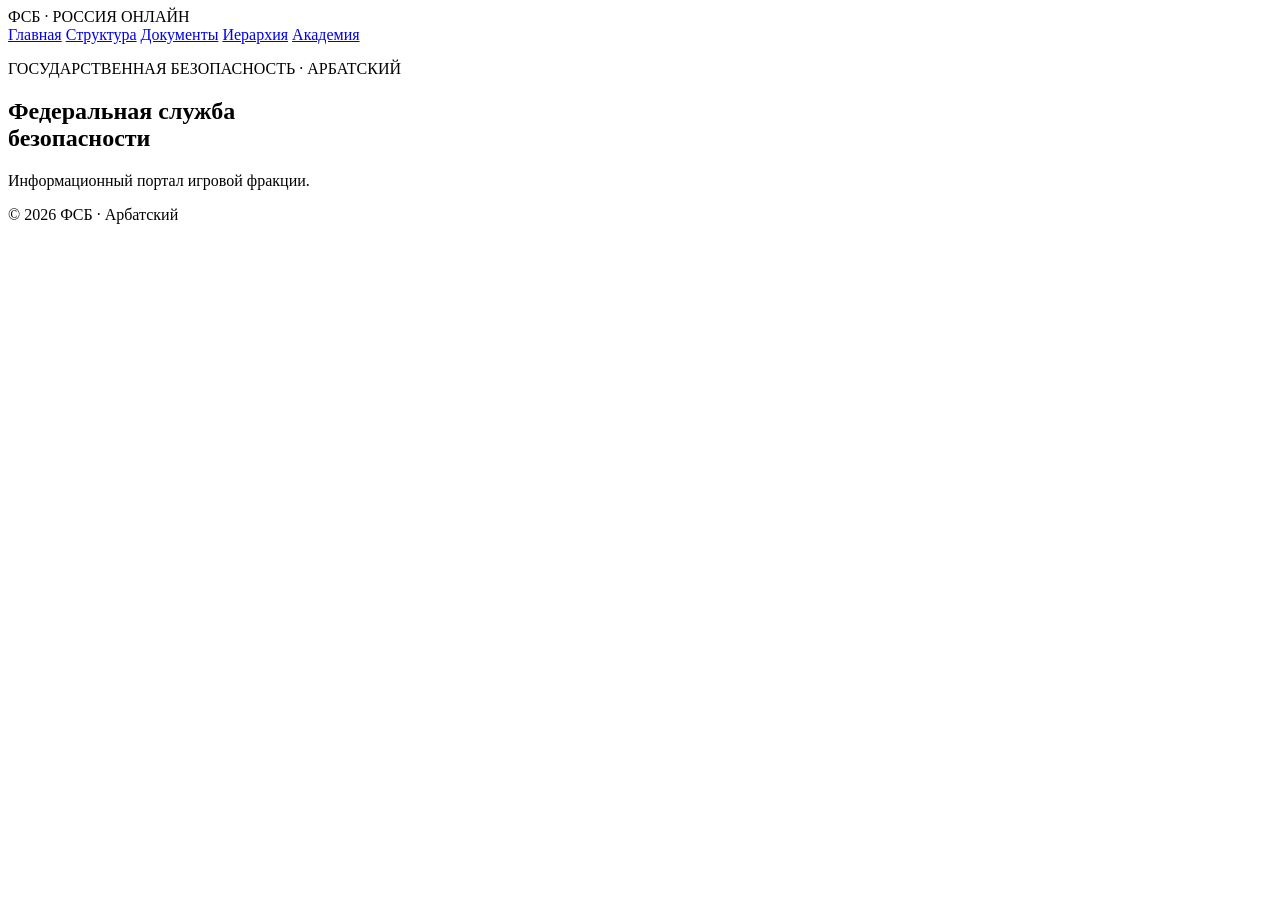
==== index.html @ 6cd79f89 "Add files via upload" ====
<!DOCTYPE html>
<html lang="ru">
<head>
    <meta charset="UTF-8">
    <meta name="viewport" content="width=device-width, initial-scale=1.0">
    <title>ФСБ — Арбатский | Россия Онлайн</title>
    <link rel="stylesheet" href="css/style.css">
</head>
<body>

    <header class="site-header">
        <div class="logo">ФСБ · РОССИЯ ОНЛАЙН</div>
        <nav class="main-nav">
            <a href="index.html">Главная</a>
            <a href="structure.html">Структура</a>
            <a href="documents.html">Документы</a>
            <a href="ranks.html">Иерархия</a>
            <a href="academy.html">Академия</a>
        </nav>
    </header>

    <main>
        <section class="hero">
            <p class="hero-label">ГОСУДАРСТВЕННАЯ БЕЗОПАСНОСТЬ · АРБАТСКИЙ</p>
            <h1>Федеральная служба<br>безопасности</h1>
            <p class="hero-sub">Информационный портал игровой фракции.</p>
        </section>
    </main>

    <footer class="site-footer">
        <p>© 2026 ФСБ · Арбатский</p>
    </footer>

    <script src="js/script.js"></script>
</body>
</html>
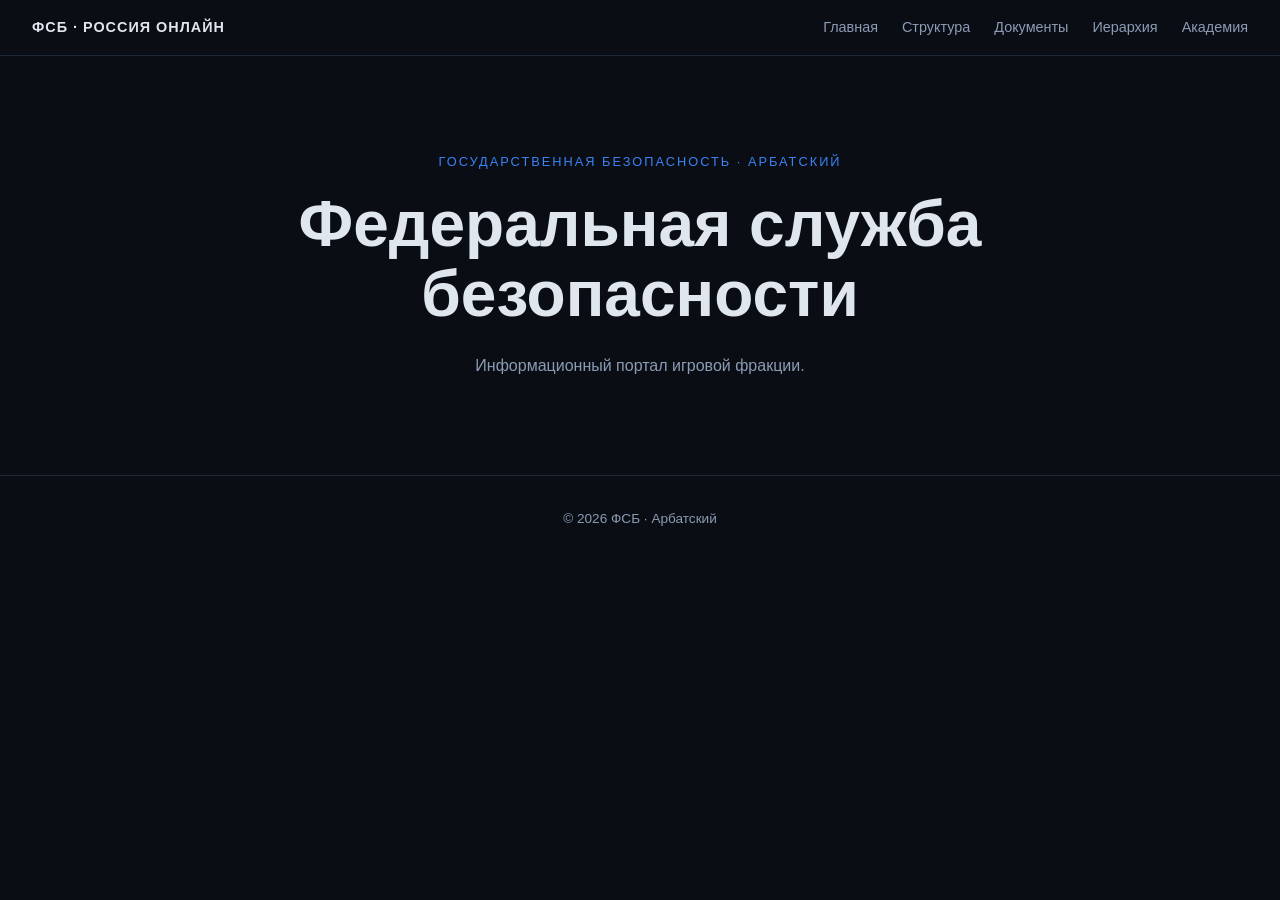
==== commit 791b4e2c: "Add files via upload" ====
--- a/index.html
+++ b/index.html
@@ -4,7 +4,7 @@
     <meta charset="UTF-8">
     <meta name="viewport" content="width=device-width, initial-scale=1.0">
     <title>ФСБ — Арбатский | Россия Онлайн</title>
-    <link rel="stylesheet" href="css/style.css">
+    <link rel="stylesheet" href="style.css">
 </head>
 <body>
 
@@ -31,6 +31,6 @@
         <p>© 2026 ФСБ · Арбатский</p>
     </footer>
 
-    <script src="js/script.js"></script>
+    <script src="script.js"></script>
 </body>
 </html>
--- a/style.css
+++ b/style.css
@@ -0,0 +1,161 @@
+/* ============ ПЕРЕМЕННЫЕ ============ */
+:root {
+    --bg-main: #0a0e14;
+    --bg-card: #141a24;
+    --text-primary: #e0e6ed;
+    --text-secondary: #8b9bb4;
+    --accent: #3b82f6;
+    --border: #1f2937;
+    --radius: 12px;
+    --font: 'Inter', -apple-system, 'Segoe UI', sans-serif;
+}
+
+/* ============ СБРОС ============ */
+* {
+    margin: 0;
+    padding: 0;
+    box-sizing: border-box;
+}
+
+body {
+    background: var(--bg-main);
+    color: var(--text-primary);
+    font-family: var(--font);
+    line-height: 1.6;
+}
+
+a {
+    color: var(--accent);
+    text-decoration: none;
+}
+
+/* ============ ШАПКА ============ */
+.site-header {
+    display: flex;
+    justify-content: space-between;
+    align-items: center;
+    padding: 1rem 2rem;
+    background: var(--bg-main);
+    border-bottom: 1px solid var(--border);
+    position: sticky;
+    top: 0;
+    z-index: 100;
+}
+
+.logo {
+    font-weight: 700;
+    letter-spacing: 1px;
+    font-size: 0.9rem;
+}
+
+.main-nav {
+    display: flex;
+    gap: 1.5rem;
+}
+
+.main-nav a {
+    color: var(--text-secondary);
+    font-size: 0.9rem;
+}
+
+.main-nav a:hover {
+    color: var(--text-primary);
+}
+
+/* ============ ГЛАВНЫЙ ЭКРАН ============ */
+.hero {
+    text-align: center;
+    padding: 6rem 2rem;
+    max-width: 900px;
+    margin: 0 auto;
+}
+
+.hero-label {
+    color: var(--accent);
+    font-size: 0.8rem;
+    letter-spacing: 2px;
+    margin-bottom: 1rem;
+}
+
+.hero h1 {
+    font-size: clamp(2.5rem, 6vw, 4rem);
+    line-height: 1.1;
+    margin-bottom: 1.5rem;
+}
+
+.hero-sub {
+    color: var(--text-secondary);
+}
+
+/* ============ ПОДВАЛ ============ */
+.site-footer {
+    text-align: center;
+    padding: 2rem;
+    border-top: 1px solid var(--border);
+    color: var(--text-secondary);
+    font-size: 0.85rem;
+}
+
+/* ============ АДАПТИВ (телефоны) ============ */
+@media (max-width: 768px) {
+    .site-header {
+        padding: 1rem;
+        flex-direction: column;
+        gap: 0.75rem;
+    }
+    .main-nav {
+        flex-wrap: wrap;
+        justify-content: center;
+        gap: 0.75rem 1rem;
+    }
+}
+/* ============ АККОРДЕОН ============ */
+.accordion {
+    margin-top: 2rem;
+}
+
+.accordion-item {
+    background: var(--bg-card);
+    border: 1px solid var(--border);
+    border-radius: var(--radius);
+    margin-bottom: 0.75rem;
+    overflow: hidden;
+}
+
+.accordion-header {
+    width: 100%;
+    text-align: left;
+    padding: 1.25rem 1.5rem;
+    background: none;
+    border: none;
+    color: var(--text-primary);
+    font-size: 1rem;
+    font-family: var(--font);
+    cursor: pointer;
+    display: flex;
+    justify-content: space-between;
+    align-items: center;
+}
+
+.accordion-header::after {
+    content: '+';
+    color: var(--accent);
+    font-size: 1.5rem;
+    transition: transform 0.2s;
+}
+
+.accordion-item.open .accordion-header::after {
+    content: '−';
+}
+
+.accordion-body {
+    max-height: 0;
+    overflow: hidden;
+    transition: max-height 0.3s ease;
+    padding: 0 1.5rem;
+}
+
+.accordion-item.open .accordion-body {
+    max-height: 2000px;
+    padding: 0 1.5rem 1.5rem;
+}
